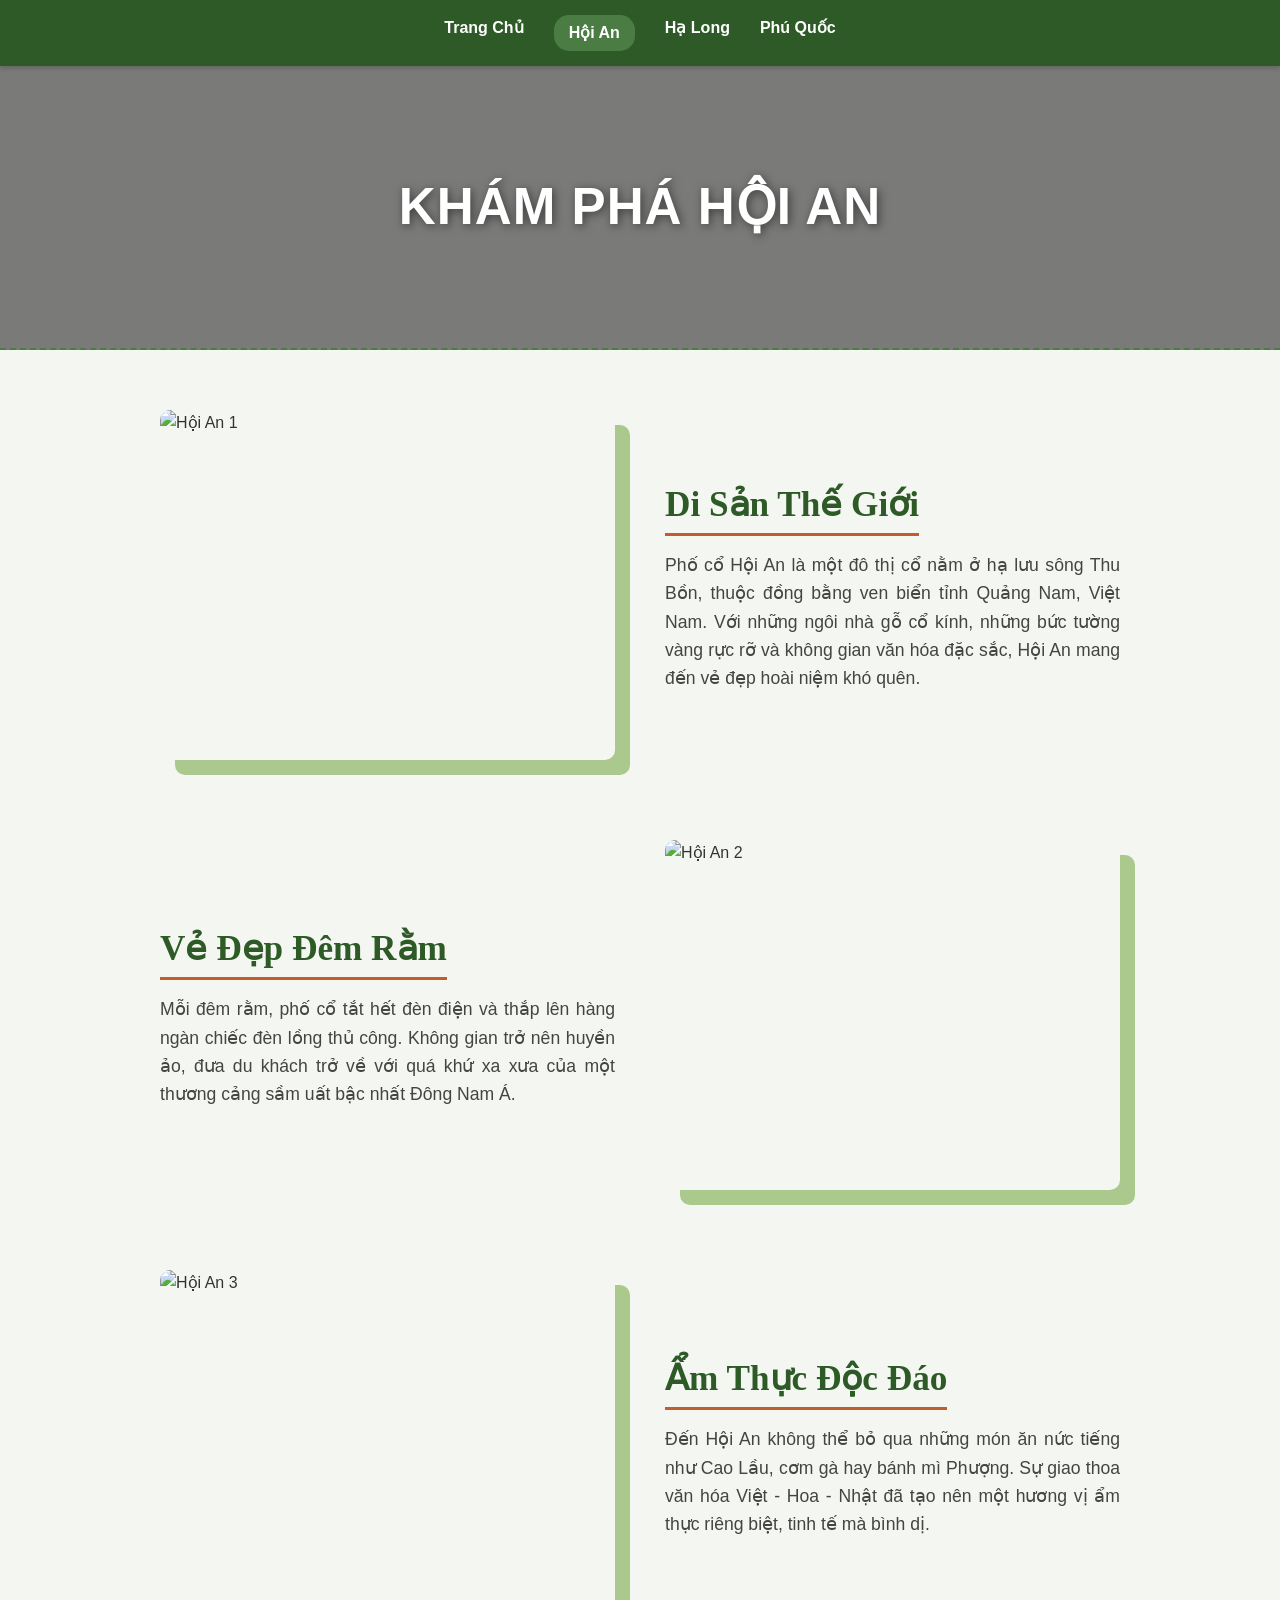
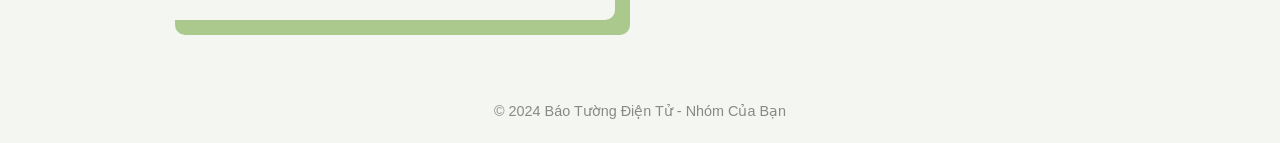
==== Hoian.html @ 67762198 "add nav bar + some more" ====
<!DOCTYPE html>
<html lang="vi">
<head>
    <meta charset="UTF-8">
    <meta name="viewport" content="width=device-width, initial-scale=1.0">
    <title>Khám Phá Di Sản - Báo Tường</title>
    <link rel="stylesheet" href="style.css">
</head>
<body>

    <nav class="navbar">
        <div class="nav-container">
            <a href="index.html" class="nav-link">Trang Chủ</a>
            <a href="Hoian.html" class="nav-link active">Hội An</a>
            <a href="Halong.html" class="nav-link">Hạ Long</a>
            <a href="Phuquoc.html" class="nav-link">Phú Quốc</a>
        </div>
    </nav>

    <header class="sub-header">
        <h1>KHÁM PHÁ HỘI AN</h1>
    </header>

    <main>
        <section class="detail-section">
            <img src="images/hoian-1.jpg" alt="Hội An 1" class="detail-img">
            <div class="detail-text">
                <h2>Di Sản Thế Giới</h2>
                <p>Phố cổ Hội An là một đô thị cổ nằm ở hạ lưu sông Thu Bồn, thuộc đồng bằng ven biển tỉnh Quảng Nam, Việt Nam. Với những ngôi nhà gỗ cổ kính, những bức tường vàng rực rỡ và không gian văn hóa đặc sắc, Hội An mang đến vẻ đẹp hoài niệm khó quên.</p>
            </div>
        </section>

        <section class="detail-section">
            <img src="images/hoian-2.jpg" alt="Hội An 2" class="detail-img">
            <div class="detail-text">
                <h2>Vẻ Đẹp Đêm Rằm</h2>
                <p>Mỗi đêm rằm, phố cổ tắt hết đèn điện và thắp lên hàng ngàn chiếc đèn lồng thủ công. Không gian trở nên huyền ảo, đưa du khách trở về với quá khứ xa xưa của một thương cảng sầm uất bậc nhất Đông Nam Á.</p>
            </div>
        </section>

        <section class="detail-section">
            <img src="images/hoian-3.jpg" alt="Hội An 3" class="detail-img">
            <div class="detail-text">
                <h2>Ẩm Thực Độc Đáo</h2>
                <p>Đến Hội An không thể bỏ qua những món ăn nức tiếng như Cao Lầu, cơm gà hay bánh mì Phượng. Sự giao thoa văn hóa Việt - Hoa - Nhật đã tạo nên một hương vị ẩm thực riêng biệt, tinh tế mà bình dị.</p>
            </div>
        </section>
    </main>

    <footer>
        <p>&copy; 2024 Báo Tường Điện Tử - Nhóm Của Bạn</p>
    </footer>

</body>
</html>
---- style.css ----
* { margin: 0; padding: 0; box-sizing: border-box; }

body {
    font-family: Arial, Helvetica, sans-serif;
    background-color: #f4f7f1; 
    color: #333;
    line-height: 1.6;}

header {
    text-align: center;
    padding: 50px 20px;
    background: linear-gradient(rgba(255,255,255,0.8), rgba(255,255,255,0.8)), #abc88d;
    border-bottom: 2px dashed #4a7c44;}

header h1 {
    font-family: "Arial Black", Gadget, sans-serif;
    font-size: 3.2rem;
    color: #2d5a27;
    text-transform: uppercase;
    letter-spacing: 1px;}

.container {
    display: flex;
    justify-content: center;
    gap: 30px;
    padding: 40px;
    flex-wrap: wrap;}

.card {
    background: #fff;
    width: 300px;
    border-radius: 15px;
    overflow: hidden;
    box-shadow: 0 10px 20px rgba(0,0,0,0.1);
    transition: transform 0.3s ease;
    border: 5px solid #fff;}

.card:hover {
    transform: translateY(-10px);}

.card img {
    width: 100%;
    height: 200px;
    object-fit: cover;
    background-color: #ddd;}

.card-content {
    padding: 20px;
    text-align: center;}

.card-content h2 {
    font-family: "Times New Roman", Times, serif;
    color: #c05d2e;
    margin-bottom: 10px;
    font-size: 1.8rem;}

.btn {
    display: inline-block;
    margin-top: 15px;
    padding: 10px 25px;
    background-color: #4a7c44;
    color: white;
    text-decoration: none;
    border-radius: 25px;
    font-weight: bold;
    font-family: Arial, sans-serif;}

.btn:hover {
    background-color: #355e31;}

footer {
    text-align: center;
    padding: 20px;
    color: #888;
    font-size: 0.9rem;}

.photo-credit {
    font-family: "Times New Roman", Times, serif;
    font-style: italic;
    font-size: 12px;
    color: #999;
    margin-top: -10px;
    margin-bottom: 10px;
    display: block;}

    .navbar {
    background-color: #2d5a27;
    padding: 15px 0;
    position: sticky;
    top: 0;
    z-index: 1000;
    box-shadow: 0 2px 5px rgba(0,0,0,0.2);}

.nav-container {
    display: flex;
    justify-content: center;
    gap: 30px;}

.nav-link {
    color: white;
    text-decoration: none;
    font-family: Arial, sans-serif;
    font-weight: bold;
    font-size: 1rem;
    transition: color 0.3s;}

.nav-link:hover {
    color: #abc88d;
    text-decoration: underline;}

    .nav-link.active {
    color: #ffffff;
    background-color: #4a7c44;
    padding: 5px 15px;
    border-radius: 15px;
    text-decoration: none;}

    /* Bố cục trang chi tiết chuyên nghiệp */
.detail-section {
    max-width: 1000px;
    margin: 40px auto;
    display: flex;
    align-items: center;
    gap: 50px;
    padding: 20px;}

.detail-section:nth-child(even) {
    flex-direction: row-reverse; /* Đảo bên ảnh và chữ cho xen kẽ */}

.detail-img {
    flex: 1;
    border-radius: 10px;
    box-shadow: 15px 15px 0 #abc88d; /* Đổ bóng kiểu báo tường */
    max-width: 500px;
    height: 350px;
    object-fit: cover;}

.detail-text {
    flex: 1;}

.detail-text h2 {
    font-family: "Times New Roman", Times, serif;
    color: #2d5a27;
    font-size: 2.2rem;
    margin-bottom: 15px;
    border-bottom: 3px solid #c05d2e;
    display: inline-block;}

.detail-text p {
    font-size: 1.1rem;
    color: #444;
    text-align: justify;}

/* Hiệu ứng cho tiêu đề header các trang con */
.sub-header {
    background: linear-gradient(rgba(0,0,0,0.5), rgba(0,0,0,0.5)), url('images/banner.jpg');
    background-size: cover;
    background-position: center;
    color: white !important;
    padding: 100px 20px !important;}

.sub-header h1 {
    color: white !important;
    text-shadow: 2px 2px 10px rgba(0,0,0,0.5);}
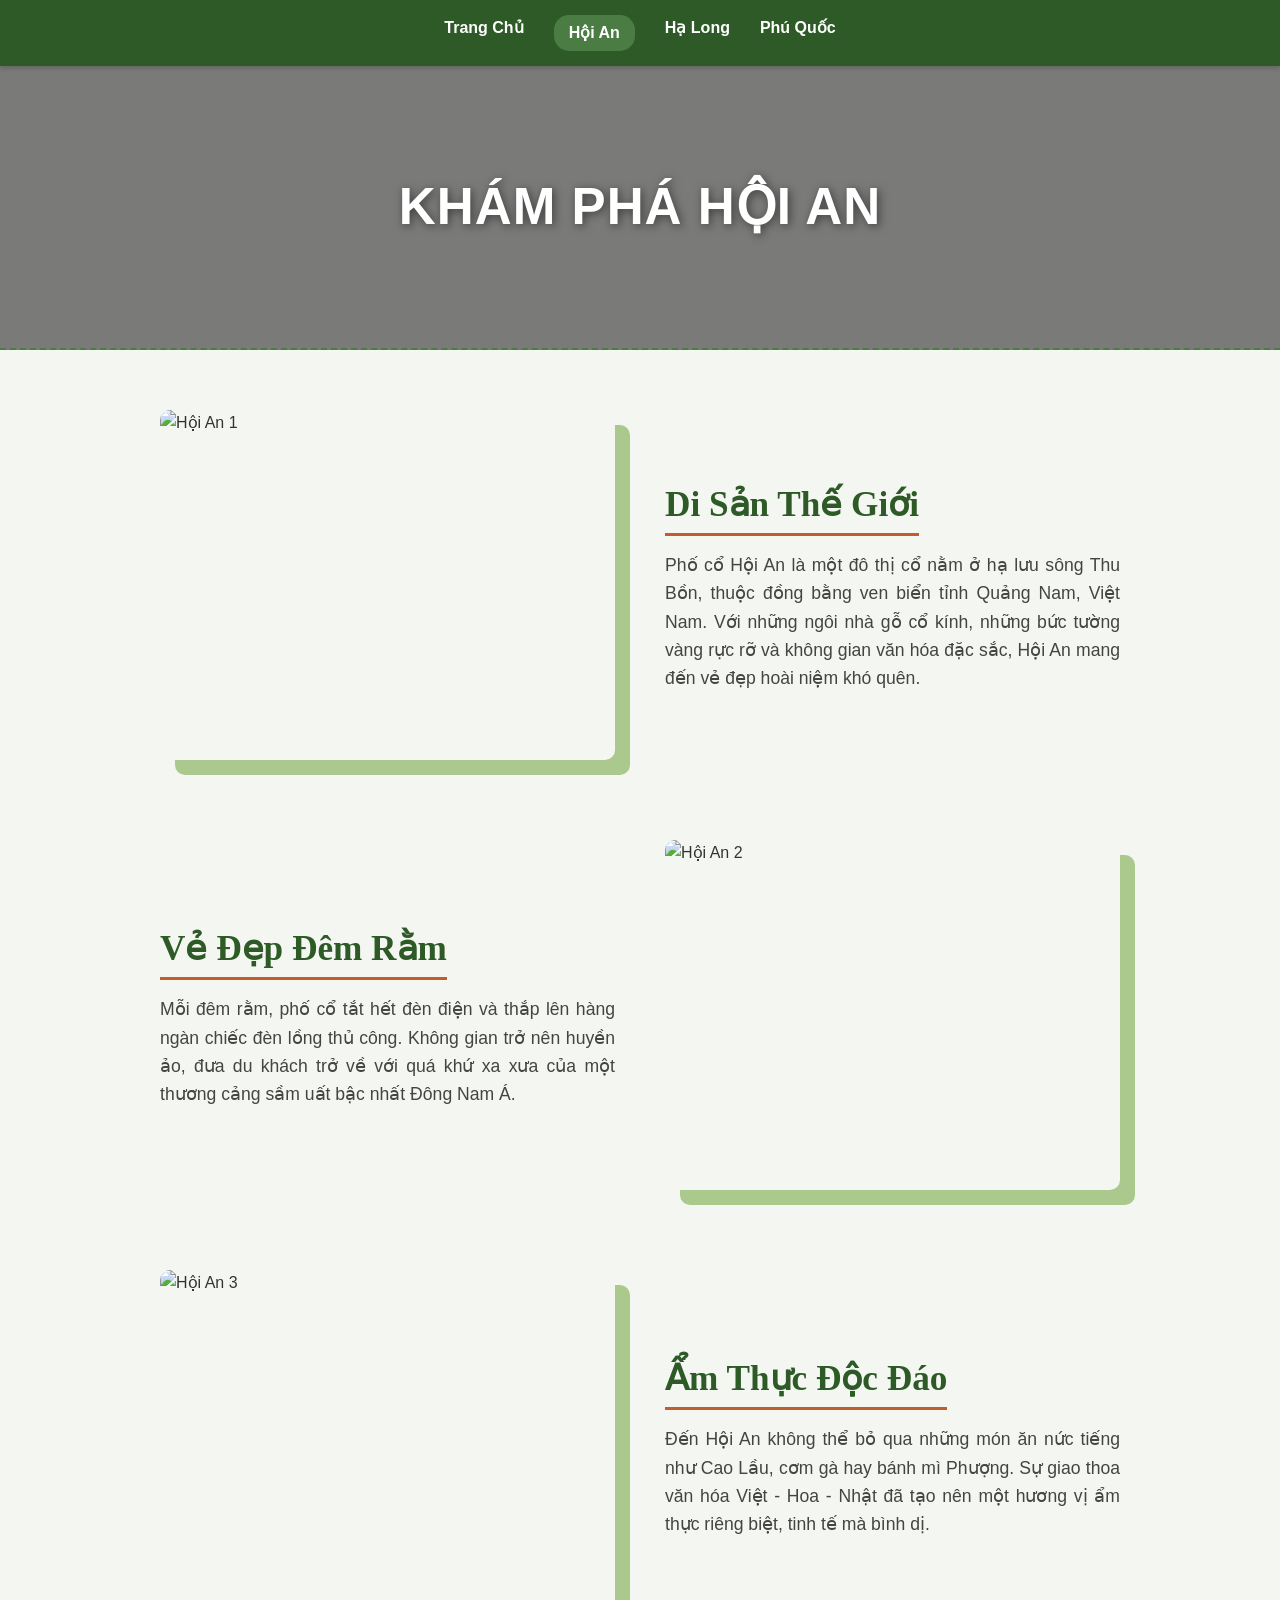
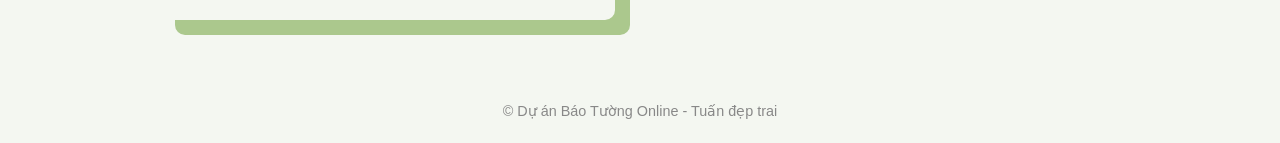
==== commit 83ee1f47: "ok" ====
--- a/Hoian.html
+++ b/Hoian.html
@@ -48,7 +48,7 @@
     </main>
 
     <footer>
-        <p>&copy; 2024 Báo Tường Điện Tử - Nhóm Của Bạn</p>
+        <p>&copy; Dự án Báo Tường Online - Tuấn đẹp trai</p>
     </footer>
 
 </body>
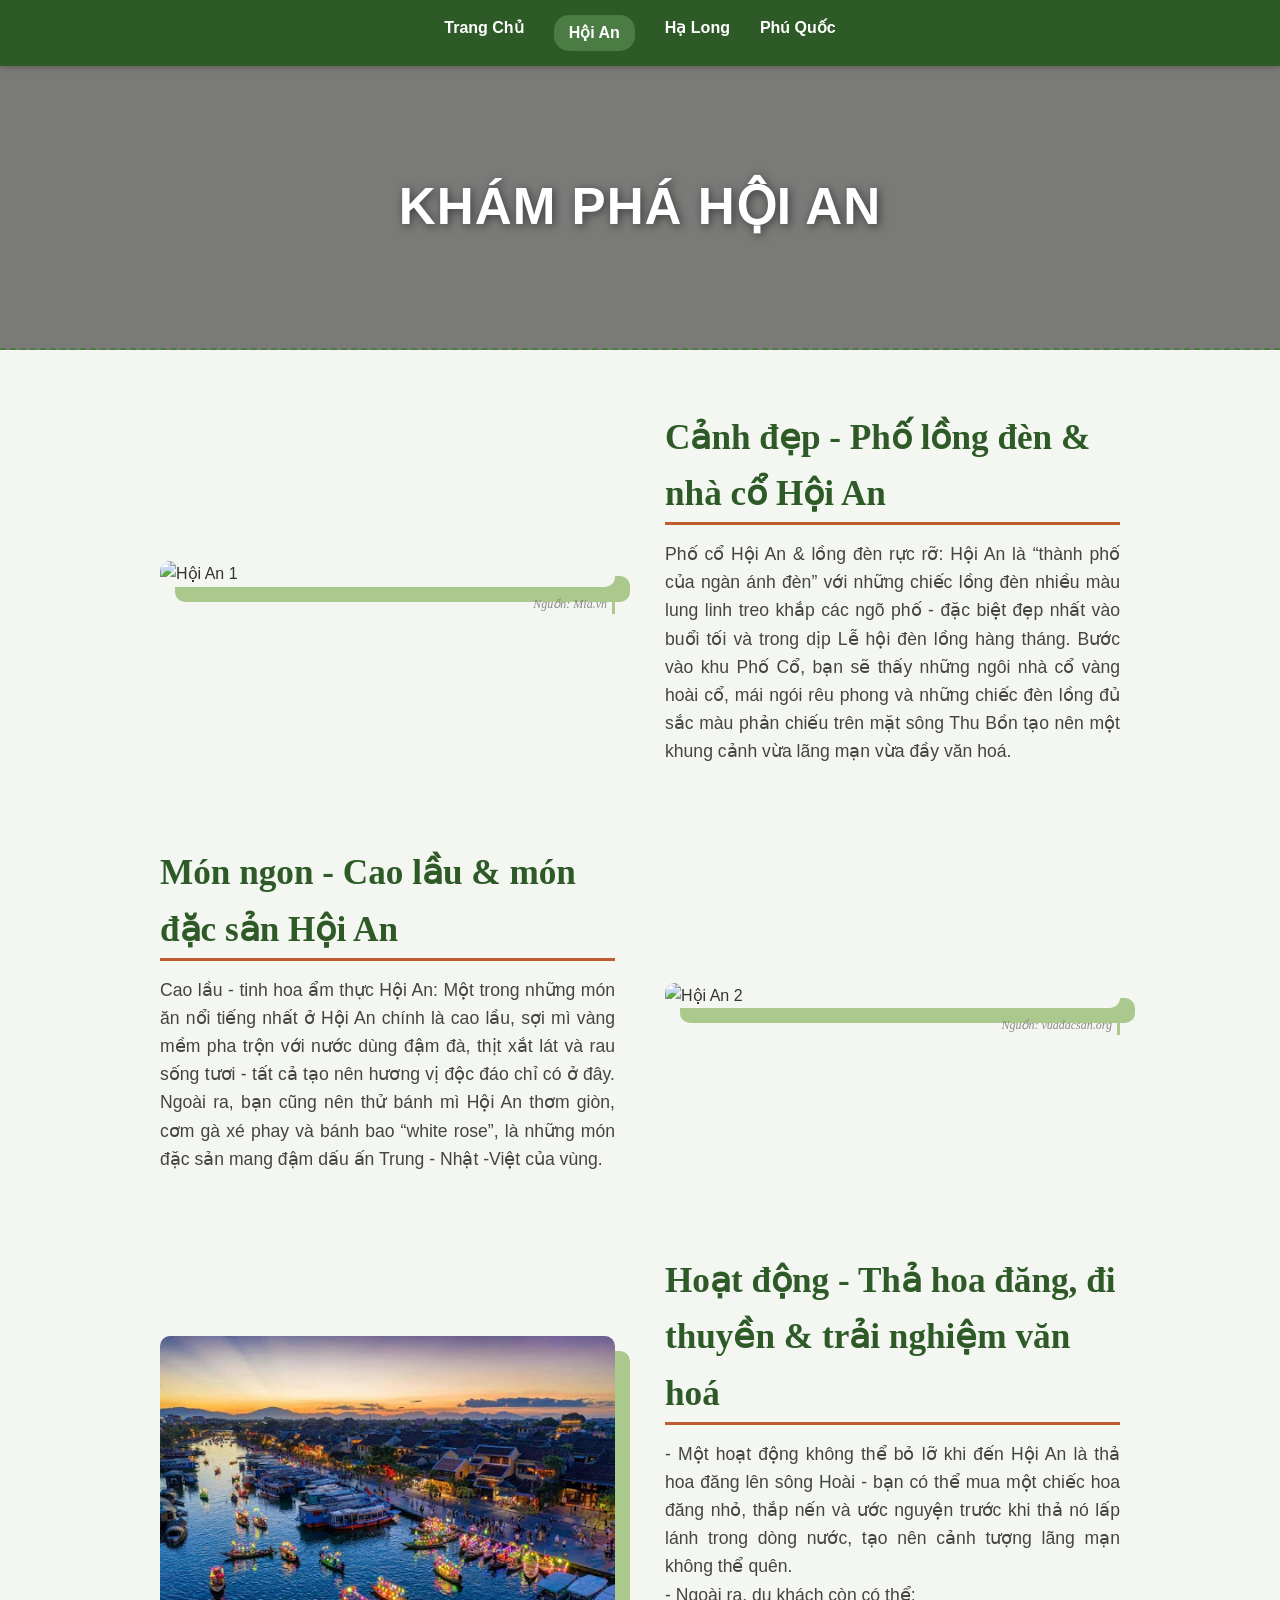
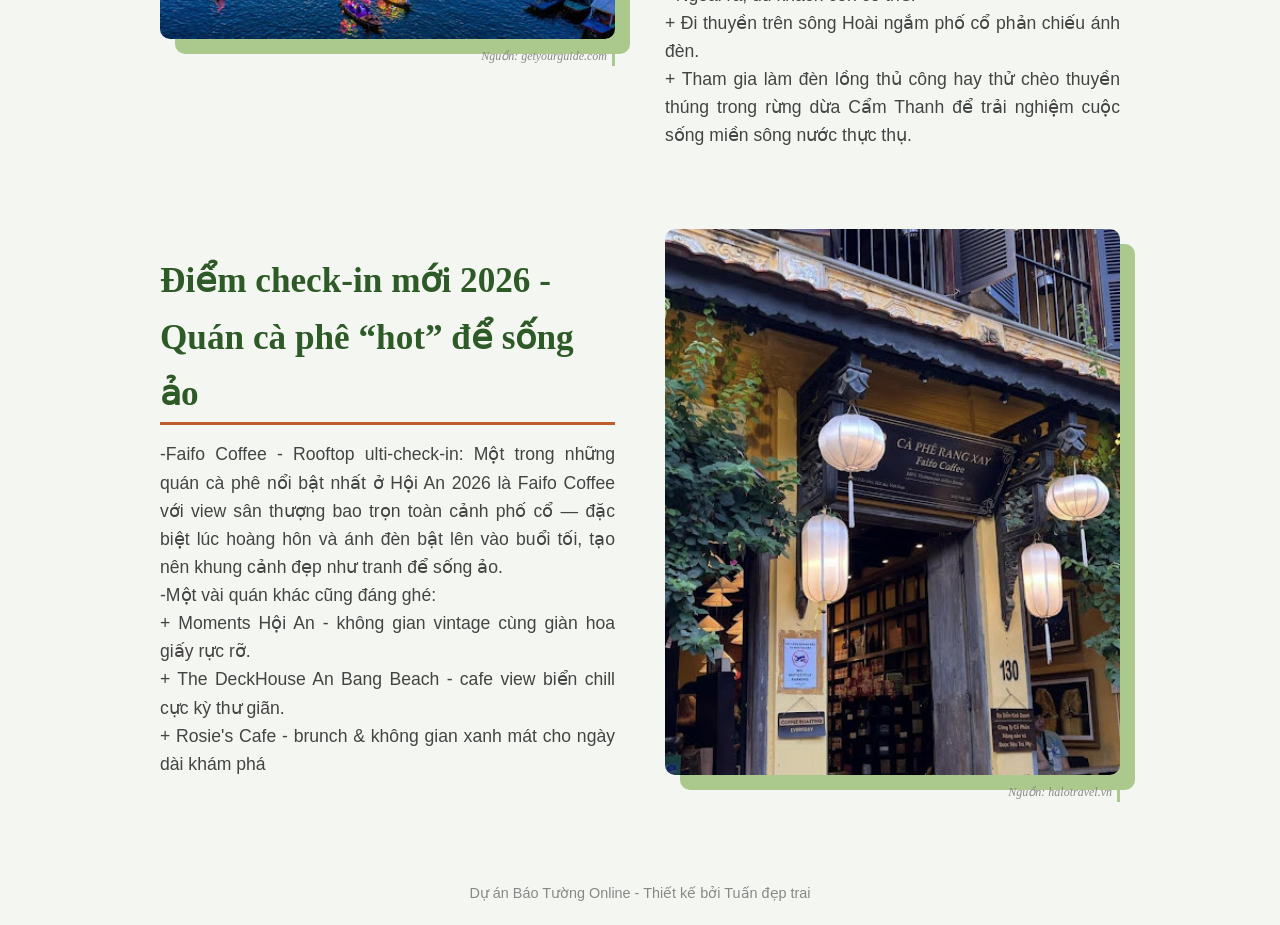
==== commit 497793a1: "up" ====
--- a/Hoian.html
+++ b/Hoian.html
@@ -23,32 +23,63 @@
 
     <main>
         <section class="detail-section">
-            <img src="images/hoian-1.jpg" alt="Hội An 1" class="detail-img">
+            <div class="img-group">
+        <img src="Hoian1.jpg" alt="Hội An 1" class="detail-img">
+        <span class="image-source">Nguồn: Mia.vn</span>
+    </div>
             <div class="detail-text">
-                <h2>Di Sản Thế Giới</h2>
-                <p>Phố cổ Hội An là một đô thị cổ nằm ở hạ lưu sông Thu Bồn, thuộc đồng bằng ven biển tỉnh Quảng Nam, Việt Nam. Với những ngôi nhà gỗ cổ kính, những bức tường vàng rực rỡ và không gian văn hóa đặc sắc, Hội An mang đến vẻ đẹp hoài niệm khó quên.</p>
+                <h2>Cảnh đẹp - Phố lồng đèn & nhà cổ Hội An</h2>
+                <p>Phố cổ Hội An & lồng đèn rực rỡ: Hội An là “thành phố của ngàn ánh đèn” với những chiếc lồng đèn nhiều màu lung linh treo khắp các ngõ phố - đặc biệt đẹp nhất vào buổi tối và trong dịp Lễ hội đèn lồng hàng tháng. Bước vào khu Phố Cổ, bạn sẽ thấy những ngôi nhà cổ vàng hoài cổ, mái ngói rêu phong và những chiếc đèn lồng đủ sắc màu phản chiếu trên mặt sông Thu Bồn tạo nên một khung cảnh vừa lãng mạn vừa đầy văn hoá.
+</p>
             </div>
         </section>
 
         <section class="detail-section">
-            <img src="images/hoian-2.jpg" alt="Hội An 2" class="detail-img">
+            <div class="img-group">
+            <img src="Hoian2.jpg" alt="Hội An 2" class="detail-img">
+            <span class="image-source">Nguồn: vuadacsan.org</span>
+            </div>
             <div class="detail-text">
-                <h2>Vẻ Đẹp Đêm Rằm</h2>
-                <p>Mỗi đêm rằm, phố cổ tắt hết đèn điện và thắp lên hàng ngàn chiếc đèn lồng thủ công. Không gian trở nên huyền ảo, đưa du khách trở về với quá khứ xa xưa của một thương cảng sầm uất bậc nhất Đông Nam Á.</p>
+                <h2>Món ngon - Cao lầu & món đặc sản Hội An</h2>
+                <p>Cao lầu - tinh hoa ẩm thực Hội An: Một trong những món ăn nổi tiếng nhất ở Hội An chính là cao lầu, sợi mì vàng mềm pha trộn với nước dùng đậm đà, thịt xắt lát và rau sống tươi - tất cả tạo nên hương vị độc đáo chỉ có ở đây. Ngoài ra, bạn cũng nên thử bánh mì Hội An thơm giòn, cơm gà xé phay và bánh bao “white rose”, là những món đặc sản mang đậm dấu ấn Trung - Nhật -Việt của vùng.
+</p>
             </div>
         </section>
 
         <section class="detail-section">
-            <img src="images/hoian-3.jpg" alt="Hội An 3" class="detail-img">
+            <div class="img-group">
+            <img src="Hoian3.jpg" alt="Hội An 3" class="detail-img">
+            <span class="image-source">Nguồn: getyourguide.com</span>
+            </div>
             <div class="detail-text">
-                <h2>Ẩm Thực Độc Đáo</h2>
-                <p>Đến Hội An không thể bỏ qua những món ăn nức tiếng như Cao Lầu, cơm gà hay bánh mì Phượng. Sự giao thoa văn hóa Việt - Hoa - Nhật đã tạo nên một hương vị ẩm thực riêng biệt, tinh tế mà bình dị.</p>
+                <h2>Hoạt động - Thả hoa đăng, đi thuyền & trải nghiệm văn hoá</h2>
+                <p> - Một hoạt động không thể bỏ lỡ khi đến Hội An là thả hoa đăng lên sông Hoài - bạn có thể mua một chiếc hoa đăng nhỏ, thắp nến và ước nguyện trước khi thả nó lấp lánh trong dòng nước, tạo nên cảnh tượng lãng mạn không thể quên.<br>
+                    - Ngoài ra, du khách còn có thể:<br>
+                        + Đi thuyền trên sông Hoài ngắm phố cổ phản chiếu ánh đèn. <br>
+                        + Tham gia làm đèn lồng thủ công hay thử chèo thuyền thúng trong rừng dừa Cẩm Thanh để trải nghiệm cuộc sống miền sông nước thực thụ.<br>
+</p>
+            </div>
+        </section>
+
+        <section class="detail-section">
+            <div class="img-group">
+            <img src="Hoian4.jpg" alt="Hội An 4" class="detail-img">
+            <span class="image-source">Nguồn: halotravel.vn</span>
+            </div>
+            <div class="detail-text">
+                <h2>Điểm check-in mới 2026 - Quán cà phê “hot” để sống ảo</h2>
+                <p>-Faifo Coffee - Rooftop ulti-check-in: Một trong những quán cà phê nổi bật nhất ở Hội An 2026 là Faifo Coffee với view sân thượng bao trọn toàn cảnh phố cổ — đặc biệt lúc hoàng hôn và ánh đèn bật lên vào buổi tối, tạo nên khung cảnh đẹp như tranh để sống ảo. <br>
+                    -Một vài quán khác cũng đáng ghé:<br>
+                    + Moments Hội An - không gian vintage cùng giàn hoa giấy rực rỡ. <br>
+                    + The DeckHouse An Bang Beach - cafe view biển chill cực kỳ thư giãn. <br>
+                    + Rosie's Cafe - brunch & không gian xanh mát cho ngày dài khám phá<br>
+</p>
             </div>
         </section>
     </main>
 
     <footer>
-        <p>&copy; Dự án Báo Tường Online - Tuấn đẹp trai</p>
+        <p> Dự án Báo Tường Online - Thiết kế bởi Tuấn đẹp trai</p>
     </footer>
 
 </body>
--- a/style.css
+++ b/style.css
@@ -8,8 +8,10 @@
 
 header {
     text-align: center;
-    padding: 50px 20px;
-    background: linear-gradient(rgba(255,255,255,0.8), rgba(255,255,255,0.8)), #abc88d;
+    padding: 85px 20px;
+    background: linear-gradient(rgba(255,255,255,0.8), rgba(255,255,255,0.4)), url('backgroundtrangchu.jpg');
+    background-size: cover;
+    background-position: center;
     border-bottom: 2px dashed #4a7c44;}
 
 header h1 {
@@ -18,7 +20,7 @@
     color: #2d5a27;
     text-transform: uppercase;
     letter-spacing: 1px;}
-
+special {text-shadow: 2px 2px 5px rgba(255,255,255,0.4);}
 .container {
     display: flex;
     justify-content: center;
@@ -153,7 +155,7 @@
 
 /* Hiệu ứng cho tiêu đề header các trang con */
 .sub-header {
-    background: linear-gradient(rgba(0,0,0,0.5), rgba(0,0,0,0.5)), url('images/banner.jpg');
+    background: linear-gradient(rgba(0,0,0,0.5), rgba(0,0,0,0.5)), url('hoiantrangchu.jpg');
     background-size: cover;
     background-position: center;
     color: white !important;
@@ -161,4 +163,25 @@
 
 .sub-header h1 {
     color: white !important;
-    text-shadow: 2px 2px 10px rgba(0,0,0,0.5);}+    text-shadow: 2px 2px 10px rgba(0,0,0,0.5);}
+
+    .img-group {
+    flex: 1;
+    display: flex;
+    flex-direction: column;}
+
+.image-source {
+    display: block;
+    text-align: right;
+    font-family: "Times New Roman", Times, serif;
+    font-style: italic;
+    font-size: 12px;
+    color: #888;
+    margin-top: 8px;
+    padding-right: 5px;
+    border-right: 3px solid #abc88d; /* Tạo một vạch nhỏ cho chuyên nghiệp */}
+
+/* Đảm bảo ảnh trong group vẫn giữ đúng style cũ */
+.img-group .detail-img {
+    width: 100%;
+    margin-bottom: 0; /* Xóa khoảng cách thừa */}
